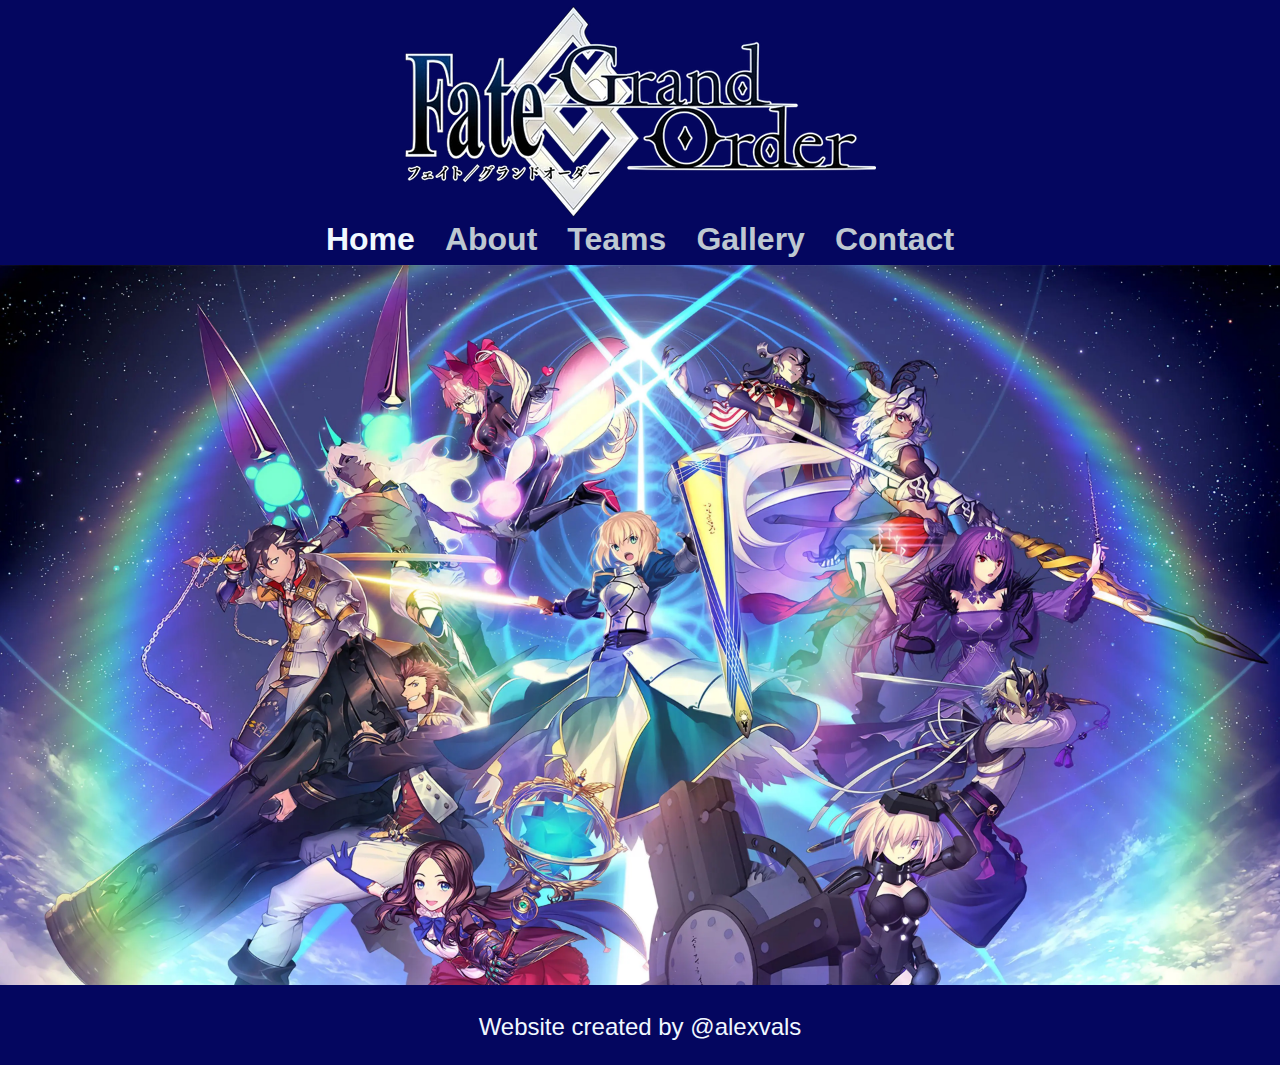
==== index.html @ 395e72ee "Add files via upload" ====
<!DOCTYPE html>
<html lang="en-GB"> <!-- Sets language to British English -->
    <head>
        <!-- Tab/window title of the webpage -->
        <title>
            FGO Strategy
        </title>
        <meta name="viewport" content="width=device-width, initial-scale=1.0"> <!-- Webpage scales to device width with no zoom in or out -->
        <link rel="stylesheet" href="css/style.css"> <!-- Attaches styling sheet to webpage -->
    </head>
    <body>
        <!-- Navigation menu -->
        <div id="menu">
            <div id="logo">
                <!-- Website logo -->
                <img src="images/logo.webp" alt="Fate Grand Order logo">
            </div>
            <div id="nav-buttons">
                <nav>
                    <a class="active" id="home" href="index.html">Home</a> <!-- Link to currently opened page -->
                    <a id="about" href="about.html">About</a> <!-- Link to About page -->
                    <a id="teams" href="services.html">Teams</a> <!-- Link to Teams page -->
                    <a id="gallery" href="gallery.html">Gallery</a> <!-- Link to Gallery page -->
                    <a id="contact" href="contact.html">Contact</a> <!-- Link to Contact page -->
                </nav>
            </div>
        </div>
        <!-- Main image section -->
        <div id="big-picture">
            <img src="images/cover.webp"> <!-- Large image being displayed -->
        </div>
        <!-- Footer section -->
        <div id="footer">
            <p>Website created by @alexvals</p> <!-- Footer text -->
        </div>
    </body>
</html>
---- css/style.css ----
/*gets rid of any empty space, sets the background colour of the webpage to dark blue, sets the text colour to white,
the font to arial, and aligns all elements to the center of the page*/
body {
    margin: 0;
    background-color: #04065f;
    color: aliceblue;
    font-family: Arial;
    text-align: center;
}

/*sets text colour to dark grey and background colour to light blue for all main content containers*/
#content, #content-teams, #gallery-navigation, #gallery-listbox {
    background-color: rgb(190, 200, 209) !important;
    color: rgb(6, 12, 12);
}

/*all headings have black text*/
h1 {
    color: black !important;
}

/*the maximum width of all images can only be the maximum width of the screen*/
img {
    max-width: 100%;
}

/*adds space vertically to the container, and removes borders for all elements in the container*/
#menu {
    padding-top: 0.5%;
    padding-bottom: 0.5%;
    border: none;
}

/*makes links bold off-white large text*/
a {
    text-decoration: none;
    color: rgb(190, 200, 209);
    font-weight: bold;
    font-size: 200%;
    margin: 1%;
}

/*makes the text size larger for text elements*/
p, label, textarea, input {
    font-size: 150%;
}

/*lightens the colour of the active link*/
a.active {
    color: aliceblue !important;
}

/*removes all space around the container, and stretches to fit all leftover space*/
#content {
    margin: 0;
    display: flex;
}

/*sets the width of the image inside to the source image's width, and adds space around the container*/
#left-media {
    width: 100%;
    margin: 1%;
    margin-left: 15%;
}

/*adds space around the container, and centers it vertically*/
#right-content {
    margin: 1%;
    margin-right: 15%;
    margin-top: auto;
    margin-bottom: auto;
}

/*adds the child containers within the container horizontally*/
#content-teams {
    margin: 0;
    display: flex;
    flex-direction: column;
}

/*adds elements within the containers vertically, and adds blank space at the left side*/
#first-team, #second-team, #third-team {
    display: flex;
    flex-direction: row;
    margin-left: 11.5%;
}

/*adds blank space at the top and bottom of the container*/
#first-team, #third-team {
    margin-top: 0.5%;
    margin-bottom: 0.5%;
}

/*adds blank space around the images, and stops images changing aspect ratio*/
#content-teams img {
    margin: 0.5%;
    object-fit: contain;
}

/*adds empty space on the sides, centers elements, and sets the maximum width to half the screen vertically*/
#first-team-text, #second-team-text, #third-team-text {
    margin-left: 1%;
    margin-right: 1%;
    margin-top: auto;
    margin-bottom: auto;
    max-width: 50%;
}

/*centers media, adds a border, a gap at the top of the image, and rounds the corners of media*/
#gallery-media {
    margin: auto;
    border: 2px solid black;
    margin-top: 1%;
    border-radius: 3%;
}

/*places elements on the same line, in the center, and removes any button borders
sets background colour and text colour to the same as other main content*/
.gallery-navigation {
    display: flex;
    flex-direction: row;
    align-items: center;
    justify-content: center;
    background-color: rgb(190, 200, 209);
    color:rgb(6, 12, 12);
    border: none;
}

/*buttons have large text, bigger gaps on the left and right, and smaller gaps above and below*/
button {
    font-size: 150%;
    margin-left: 3%;
    margin-right: 3%;
    padding-left: 1%;
    padding-right: 1%;
}

/*button arrows become white and have a grey background when hovered over*/
button:hover {
    background-color: grey !important;
    color: aliceblue !important;
}

/*the multi-line input is on a new line, has more space at the bottom, and has arial text*/
textarea {
    display: block;
    font-family: Arial;
    margin-bottom: 5%;
}

/*inputs are always on a new line and centered horizontally*/
input {
    display: block;
    margin: auto;
}
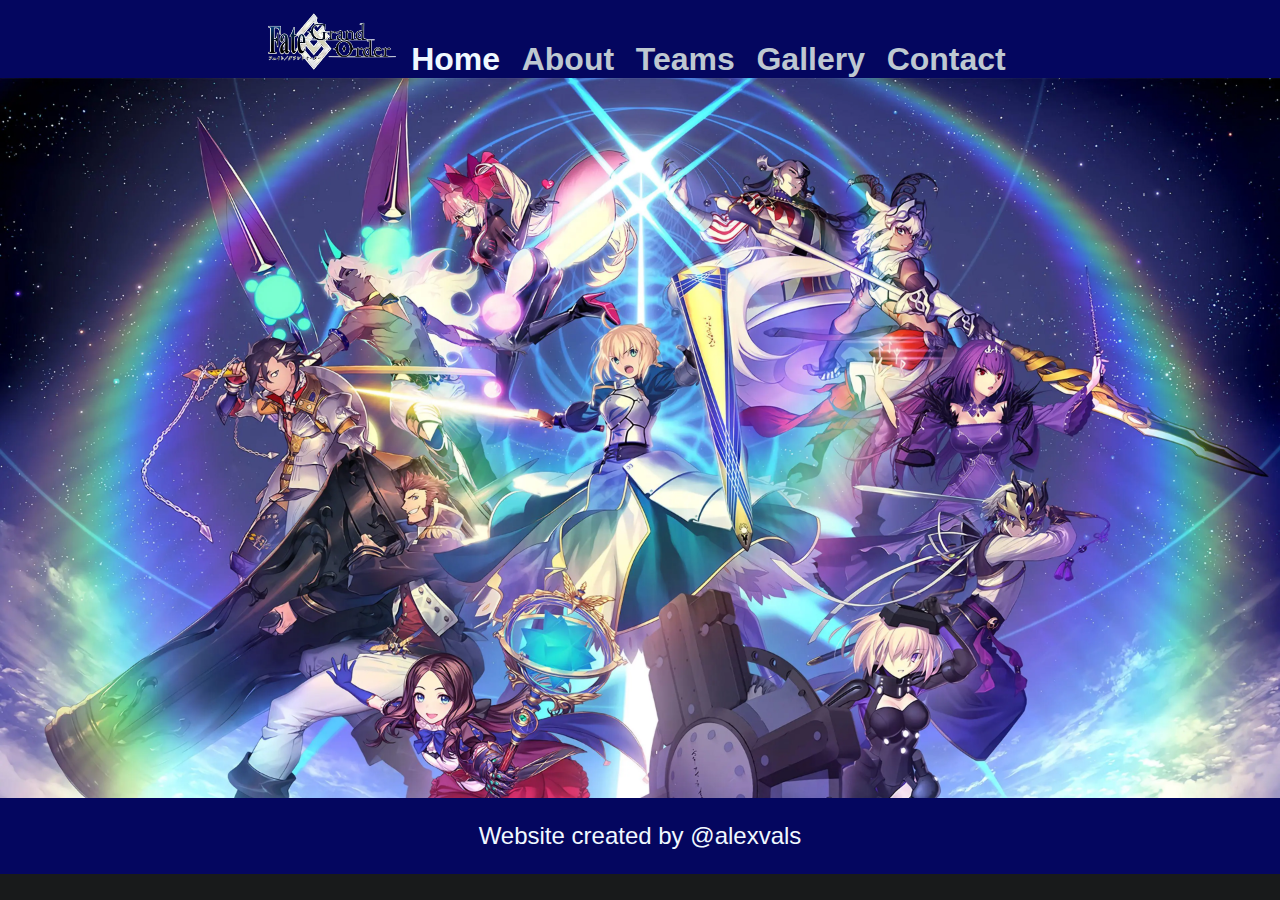
==== commit 1c6454b6: "Add files via upload" ====
--- a/index.html
+++ b/index.html
@@ -1,37 +1,38 @@
 <!DOCTYPE html>
-<html lang="en-GB"> <!-- Sets language to British English -->
+<!-- Sets language to British English -->
+<html lang="en-GB">
     <head>
         <!-- Tab/window title of the webpage -->
         <title>
             FGO Strategy
         </title>
-        <meta name="viewport" content="width=device-width, initial-scale=1.0"> <!-- Webpage scales to device width with no zoom in or out -->
-        <link rel="stylesheet" href="css/style.css"> <!-- Attaches styling sheet to webpage -->
+        <!-- Webpage scales to device width with no zoom in or out -->
+        <meta name="viewport" content="width=device-width, initial-scale=1.0">
+        <!-- Attaches styling sheet to webpage -->
+        <link rel="stylesheet" href="css/style.css">
+        <!-- Attaches icon to show on website tab -->
+        <link rel="icon" type="image/x-icon" href="images/favicon.ico">
     </head>
     <body>
         <!-- Navigation menu -->
-        <div id="menu">
-            <div id="logo">
+            <nav>
                 <!-- Website logo -->
-                <img src="images/logo.webp" alt="Fate Grand Order logo">
-            </div>
-            <div id="nav-buttons">
-                <nav>
-                    <a class="active" id="home" href="index.html">Home</a> <!-- Link to currently opened page -->
-                    <a id="about" href="about.html">About</a> <!-- Link to About page -->
-                    <a id="teams" href="services.html">Teams</a> <!-- Link to Teams page -->
-                    <a id="gallery" href="gallery.html">Gallery</a> <!-- Link to Gallery page -->
-                    <a id="contact" href="contact.html">Contact</a> <!-- Link to Contact page -->
-                </nav>
-            </div>
-        </div>
-        <!-- Main image section -->
-        <div id="big-picture">
-            <img src="images/cover.webp"> <!-- Large image being displayed -->
-        </div>
-        <!-- Footer section -->
-        <div id="footer">
-            <p>Website created by @alexvals</p> <!-- Footer text -->
-        </div>
+                <img src="images/big logo.webp" alt="Fate Grand Order logo">
+                <!-- Link to currently opened page -->
+                <a class="active" href="index.html">Home</a>
+                <!-- Link to About page -->
+                <a href="about.html">About</a>
+                <!-- Link to Teams page -->
+                <a href="teams.html">Teams</a>
+                <!-- Link to Gallery page -->
+                <a href="gallery.html">Gallery</a>
+                <!-- Link to Contact page -->
+                <a href="contact.html">Contact</a>
+            </nav>
+        <!-- Content image being displayed -->
+        <img id="index-img" src="images/cover.webp">
+        <!-- Footer text -->
+        <p>Website created by @alexvals</p>
+        <script src="js/update image.js"></script>
     </body>
-</html>
+</html>--- a/css/style.css
+++ b/css/style.css
@@ -1,3 +1,7 @@
+html {
+    background-color: #181a1b;
+}
+
 /*gets rid of any empty space, sets the background colour of the webpage to dark blue, sets the text colour to white,
 the font to arial, and aligns all elements to the center of the page*/
 body {
@@ -6,10 +10,72 @@
     color: aliceblue;
     font-family: Arial;
     text-align: center;
+    justify-content: center;
+    align-items: center;
+    border: none;
+    display: flex;
+    flex-direction: column;
+    width: 100%;
+    height: 100%;
+}
+
+nav {
+    display: flexbox;
+    justify-content: center;
+    text-align: center;
+    align-items: center;
+    font-weight: bold;
+    font-size: 200%;
+    width: 100%;
+    height: 100%;
+    gap: 5%;
+    padding-top: 1%;
+}
+
+img {
+    object-fit: contain;
+    max-width: 100%;
+}
+
+nav img {
+    height: auto;
+    width: 10%;
+}
+
+/*makes links have no underline*/
+a {
+    text-decoration: none;
+    color: rgb(190, 200, 209);
+    padding-left: 0.5%;
+    padding-right: 0.5%;
+}
+
+a:hover {
+    color: #04065f;
+    background-color: rgba(190, 200, 209, 0.9);
+}
+
+/*lightens the colour of the active link*/
+a.active {
+    color: aliceblue !important;
+    background-color: #04065f !important;
+}
+
+/*removes all space around the container, and stretches to fit all leftover space*/
+#content {
+    margin: 0;
+    display: flexbox;
+    padding-top: 1%;
+    padding-bottom: 1%;
+    align-items: center;
+    justify-content: space-evenly;
+    gap: 3%;
+    width: 100%;
+    box-sizing: content-box;
 }
 
 /*sets text colour to dark grey and background colour to light blue for all main content containers*/
-#content, #content-teams, #gallery-navigation, #gallery-listbox {
+#content, #gallery-navigation, #gallery-listbox {
     background-color: rgb(190, 200, 209) !important;
     color: rgb(6, 12, 12);
 }
@@ -22,22 +88,7 @@
 /*the maximum width of all images can only be the maximum width of the screen*/
 img {
     max-width: 100%;
-}
-
-/*adds space vertically to the container, and removes borders for all elements in the container*/
-#menu {
-    padding-top: 0.5%;
-    padding-bottom: 0.5%;
-    border: none;
-}
-
-/*makes links bold off-white large text*/
-a {
-    text-decoration: none;
-    color: rgb(190, 200, 209);
-    font-weight: bold;
-    font-size: 200%;
-    margin: 1%;
+    height: auto;
 }
 
 /*makes the text size larger for text elements*/
@@ -45,50 +96,43 @@
     font-size: 150%;
 }
 
-/*lightens the colour of the active link*/
-a.active {
-    color: aliceblue !important;
-}
-
-/*removes all space around the container, and stretches to fit all leftover space*/
-#content {
-    margin: 0;
-    display: flex;
-}
-
-/*sets the width of the image inside to the source image's width, and adds space around the container*/
-#left-media {
-    width: 100%;
-    margin: 1%;
-    margin-left: 15%;
+#top-media {
+    display: flex;
+    align-items: center;
+    flex-direction: row;
+    justify-content: space-evenly;
+    gap: 3%;
+    padding-bottom: 1%;
+}
+
+#title-text {
+    display: flex;
+    flex-direction: column;
 }
 
 /*adds space around the container, and centers it vertically*/
 #right-content {
-    margin: 1%;
-    margin-right: 15%;
     margin-top: auto;
     margin-bottom: auto;
+    max-width: 100%;
 }
 
 /*adds the child containers within the container horizontally*/
 #content-teams {
-    margin: 0;
-    display: flex;
+    padding: 1%;
+    padding-left: 4%;
+    padding-right: 4%;
+    display: flex;
+    align-items: center;
     flex-direction: column;
+    justify-content: space-evenly;
+    gap: 3%;
 }
 
 /*adds elements within the containers vertically, and adds blank space at the left side*/
 #first-team, #second-team, #third-team {
     display: flex;
     flex-direction: row;
-    margin-left: 11.5%;
-}
-
-/*adds blank space at the top and bottom of the container*/
-#first-team, #third-team {
-    margin-top: 0.5%;
-    margin-bottom: 0.5%;
 }
 
 /*adds blank space around the images, and stops images changing aspect ratio*/
@@ -108,11 +152,13 @@
 
 /*centers media, adds a border, a gap at the top of the image, and rounds the corners of media*/
 #gallery-media {
-    margin: auto;
+    margin: 0;
     border: 2px solid black;
     margin-top: 1%;
     border-radius: 3%;
-}
+    box-sizing: border-box;
+}
+
 
 /*places elements on the same line, in the center, and removes any button borders
 sets background colour and text colour to the same as other main content*/
@@ -145,11 +191,21 @@
 textarea {
     display: block;
     font-family: Arial;
-    margin-bottom: 5%;
+    margin-bottom: 2%;
+    margin-left: auto;
+    margin-right: auto;
+    max-width: 600px;
+    max-height: 600px;
+    width: 300px;
 }
 
 /*inputs are always on a new line and centered horizontally*/
 input {
     display: block;
     margin: auto;
+    width: 300px;
+}
+
+#videos {
+    display: block;
 }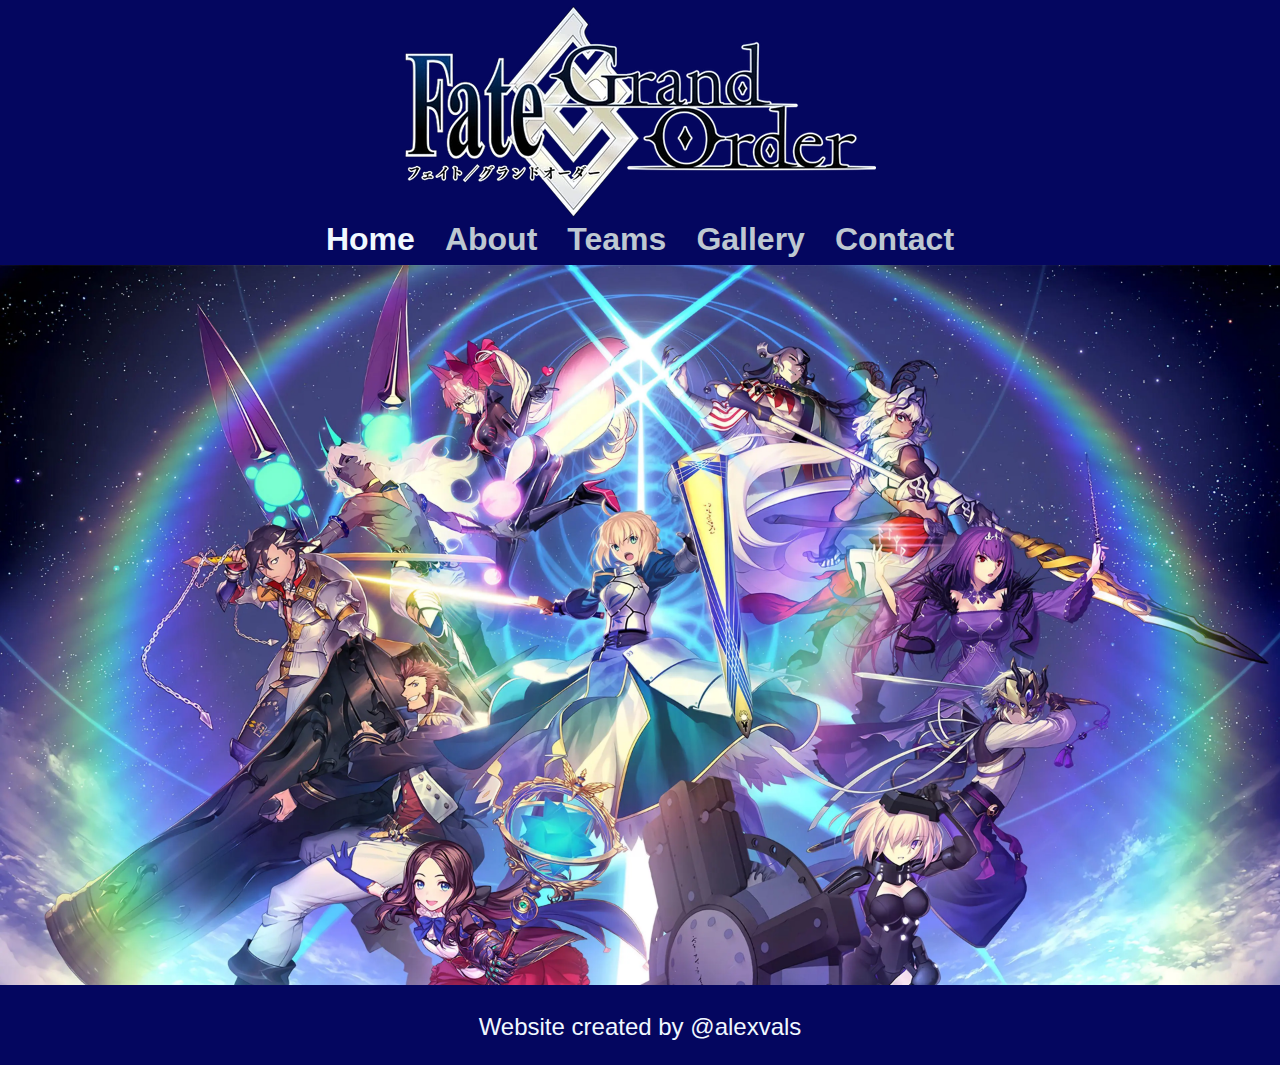
==== commit 9ae33cbb: "Revert "Add files via upload"" ====
--- a/index.html
+++ b/index.html
@@ -15,24 +15,34 @@
     </head>
     <body>
         <!-- Navigation menu -->
-            <nav>
+        <div id="menu">
+            <div id="logo">
                 <!-- Website logo -->
-                <img src="images/big logo.webp" alt="Fate Grand Order logo">
-                <!-- Link to currently opened page -->
-                <a class="active" href="index.html">Home</a>
-                <!-- Link to About page -->
-                <a href="about.html">About</a>
-                <!-- Link to Teams page -->
-                <a href="teams.html">Teams</a>
-                <!-- Link to Gallery page -->
-                <a href="gallery.html">Gallery</a>
-                <!-- Link to Contact page -->
-                <a href="contact.html">Contact</a>
-            </nav>
-        <!-- Content image being displayed -->
-        <img id="index-img" src="images/cover.webp">
-        <!-- Footer text -->
-        <p>Website created by @alexvals</p>
-        <script src="js/update image.js"></script>
+                <img src="images/logo.webp" alt="Fate Grand Order logo">
+            </div>
+            <div id="nav-buttons">
+                <nav>
+                    <!-- Link to currently opened page -->
+                    <a class="active" id="home" href="index.html">Home</a>
+                    <!-- Link to About page -->
+                    <a id="about" href="about.html">About</a>
+                    <!-- Link to Teams page -->
+                    <a id="teams" href="teams.html">Teams</a>
+                    <!-- Link to Gallery page -->
+                    <a id="gallery" href="gallery.html">Gallery</a>
+                    <!-- Link to Contact page -->
+                    <a id="contact" href="contact.html">Contact</a>
+                </nav>
+            </div>
+        </div>
+        <!-- Main image section -->
+        <div id="big-picture">
+            <!-- Large image being displayed -->
+            <img src="images/cover.webp">
+        </div>
+        <!-- Footer section -->
+        <div id="footer">
+            <p>Website created by @alexvals</p> <!-- Footer text -->
+        </div>
     </body>
-</html>+</html>
--- a/css/style.css
+++ b/css/style.css
@@ -1,7 +1,3 @@
-html {
-    background-color: #181a1b;
-}
-
 /*gets rid of any empty space, sets the background colour of the webpage to dark blue, sets the text colour to white,
 the font to arial, and aligns all elements to the center of the page*/
 body {
@@ -10,72 +6,10 @@
     color: aliceblue;
     font-family: Arial;
     text-align: center;
-    justify-content: center;
-    align-items: center;
-    border: none;
-    display: flex;
-    flex-direction: column;
-    width: 100%;
-    height: 100%;
-}
-
-nav {
-    display: flexbox;
-    justify-content: center;
-    text-align: center;
-    align-items: center;
-    font-weight: bold;
-    font-size: 200%;
-    width: 100%;
-    height: 100%;
-    gap: 5%;
-    padding-top: 1%;
-}
-
-img {
-    object-fit: contain;
-    max-width: 100%;
-}
-
-nav img {
-    height: auto;
-    width: 10%;
-}
-
-/*makes links have no underline*/
-a {
-    text-decoration: none;
-    color: rgb(190, 200, 209);
-    padding-left: 0.5%;
-    padding-right: 0.5%;
-}
-
-a:hover {
-    color: #04065f;
-    background-color: rgba(190, 200, 209, 0.9);
-}
-
-/*lightens the colour of the active link*/
-a.active {
-    color: aliceblue !important;
-    background-color: #04065f !important;
-}
-
-/*removes all space around the container, and stretches to fit all leftover space*/
-#content {
-    margin: 0;
-    display: flexbox;
-    padding-top: 1%;
-    padding-bottom: 1%;
-    align-items: center;
-    justify-content: space-evenly;
-    gap: 3%;
-    width: 100%;
-    box-sizing: content-box;
 }
 
 /*sets text colour to dark grey and background colour to light blue for all main content containers*/
-#content, #gallery-navigation, #gallery-listbox {
+#content, #content-about, #content-teams, #gallery-navigation, #gallery-listbox {
     background-color: rgb(190, 200, 209) !important;
     color: rgb(6, 12, 12);
 }
@@ -91,11 +25,56 @@
     height: auto;
 }
 
+/*adds space vertically to the container, and removes borders for all elements in the container*/
+#menu {
+    padding-top: 0.5%;
+    padding-bottom: 0.5%;
+    border: none;
+}
+
+/*makes links bold off-white large text*/
+a {
+    text-decoration: none;
+    color: rgb(190, 200, 209);
+    font-weight: bold;
+    font-size: 200%;
+    margin: 1%;
+}
+
+/*lightens the colour of the active link and makes it so hover effects don't apply to it*/
+a.active {
+    color: aliceblue !important;
+    background-color: #04065f !important;
+}
+
+/*when a non-active link is hovered over, the link's colours are*/
+a:hover {
+    background-color: rgb(190, 200, 209);
+    color: #04065f;
+}
+
 /*makes the text size larger for text elements*/
 p, label, textarea, input {
     font-size: 150%;
 }
 
+/*removes all space around the container, and stretches to fit all leftover space*/
+#content {
+    margin: 0;
+    display: flex;
+}
+
+/*elements are displayed one per line, center-aligned, and spaced evenly, with extra padding*/
+#content-about {
+    padding: 1%;
+    display: flex;
+    align-items: center;
+    flex-direction: column;
+    justify-content: space-evenly;
+    gap: 3%;
+}
+
+/*elements are left to right and spaced evenly and centered*/
 #top-media {
     display: flex;
     align-items: center;
@@ -105,16 +84,18 @@
     padding-bottom: 1%;
 }
 
+/*elements are one per line top to bottm*/
 #title-text {
     display: flex;
     flex-direction: column;
 }
 
-/*adds space around the container, and centers it vertically*/
-#right-content {
-    margin-top: auto;
-    margin-bottom: auto;
-    max-width: 100%;
+/*makes the about page mobile-friendly by changing the arranging of elements*/
+@media (max-width: 900px) {
+    #content-about {
+        flex-direction: column;
+        align-items: flex-start;
+    }
 }
 
 /*adds the child containers within the container horizontally*/
@@ -130,7 +111,7 @@
 }
 
 /*adds elements within the containers vertically, and adds blank space at the left side*/
-#first-team, #second-team, #third-team {
+.one-team {
     display: flex;
     flex-direction: row;
 }
@@ -152,13 +133,11 @@
 
 /*centers media, adds a border, a gap at the top of the image, and rounds the corners of media*/
 #gallery-media {
-    margin: 0;
+    margin: auto;
     border: 2px solid black;
     margin-top: 1%;
     border-radius: 3%;
-    box-sizing: border-box;
-}
-
+}
 
 /*places elements on the same line, in the center, and removes any button borders
 sets background colour and text colour to the same as other main content*/
@@ -197,6 +176,7 @@
     max-width: 600px;
     max-height: 600px;
     width: 300px;
+    background-color: aliceblue;
 }
 
 /*inputs are always on a new line and centered horizontally*/
@@ -204,8 +184,26 @@
     display: block;
     margin: auto;
     width: 300px;
-}
-
+    background-color: aliceblue;
+}
+
+/*gives submit buttons rounded corners*/
+input[type=submit] {
+    border-radius: 30px;
+}
+
+/*changes colours when a submit button is hovered over*/
+input[type=submit]:hover {
+    color: aliceblue;
+    background-color: #bec8d1;
+}
+
+/*displays videos on a new line*/
 #videos {
     display: block;
+}
+
+/*gives videos rounded corners*/
+iframe {
+    border-radius: 30px;
 }